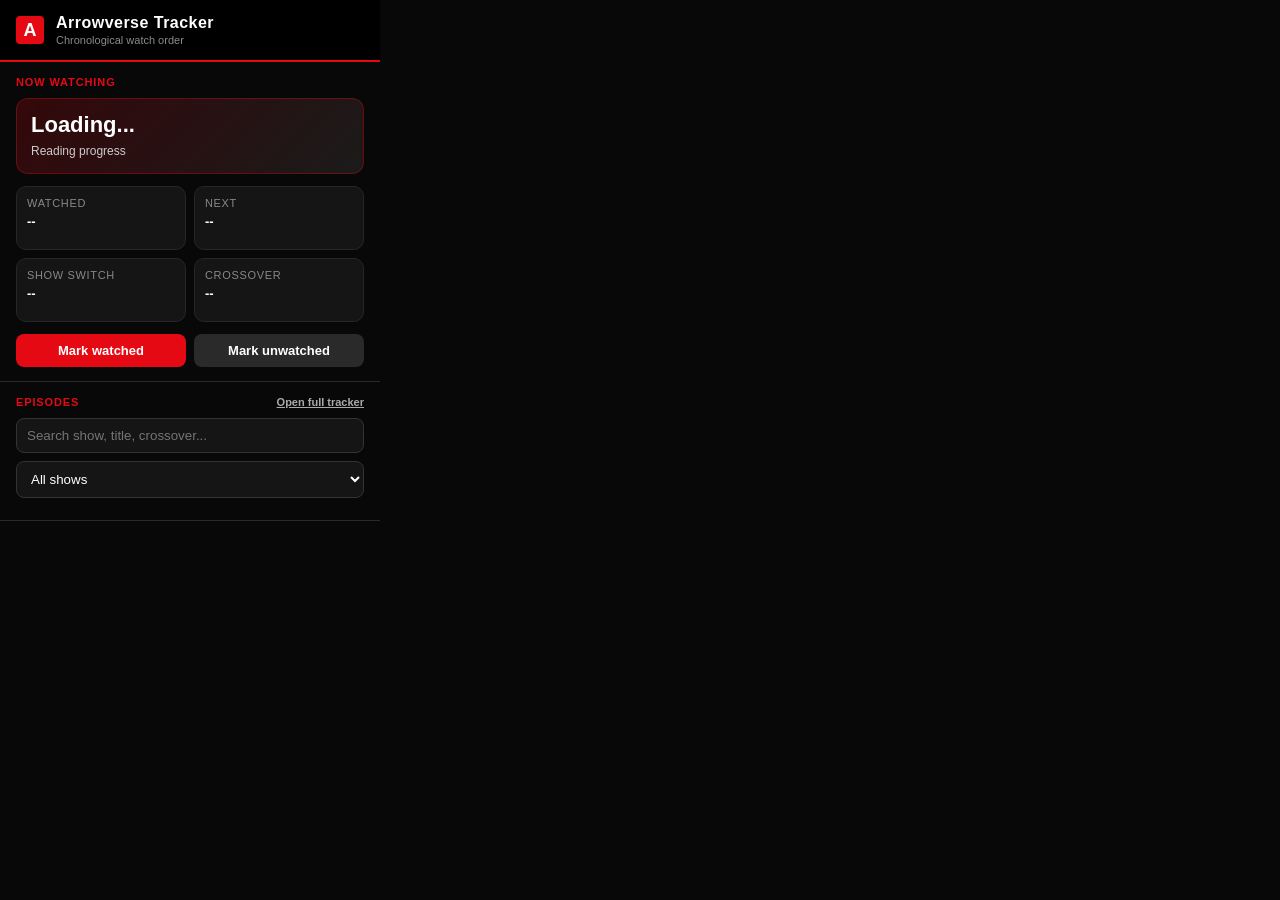
==== popup.html @ 4681506d "Add Arrowverse tracker PWA Initialize the Chrome extension, standalone PWA tracker, Arrowverse watch" ====
<!DOCTYPE html>
<html lang="en">
<head>
  <meta charset="UTF-8" />
  <meta name="viewport" content="width=device-width, initial-scale=1.0" />
  <title>Arrowverse Tracker</title>
  <link rel="stylesheet" href="popup.css" />
</head>
<body>
  <div id="app">
    <header>
      <span class="logo">A</span>
      <div>
        <h1>Arrowverse Tracker</h1>
        <p id="subtitle">Chronological watch order</p>
      </div>
    </header>

    <section id="summary-section">
      <h2>Now Watching</h2>
      <div class="hero-card">
        <div id="current-episode">Loading...</div>
        <p id="current-title">Reading progress</p>
      </div>
      <div class="stats-grid">
        <div><span>Watched</span><strong id="watched-count">--</strong></div>
        <div><span>Next</span><strong id="next-episode">--</strong></div>
        <div><span>Show switch</span><strong id="show-switch">--</strong></div>
        <div><span>Crossover</span><strong id="next-crossover">--</strong></div>
      </div>
      <div class="button-row">
        <button id="mark-current">Mark watched</button>
        <button id="undo-current" class="secondary">Mark unwatched</button>
      </div>
    </section>

    <section>
      <div class="section-header">
        <h2>Episodes</h2>
        <button id="open-app" class="text-btn">Open full tracker</button>
      </div>
      <input id="episode-search" type="search" placeholder="Search show, title, crossover..." />
      <select id="show-filter">
        <option value="">All shows</option>
      </select>
      <ul id="episode-list"></ul>
    </section>
  </div>
  <script src="arrowverse-data.js"></script>
  <script src="arrowverse-store.js"></script>
  <script src="popup.js"></script>
</body>
</html>
---- popup.css ----
* {
  box-sizing: border-box;
  margin: 0;
  padding: 0;
}

body {
  width: 380px;
  background: #080808;
  color: #fff;
  font-family: 'Segoe UI', Arial, sans-serif;
  font-size: 13px;
}

#app {
  min-height: 520px;
  padding-bottom: 12px;
}

header {
  display: flex;
  align-items: center;
  gap: 12px;
  background: #000;
  padding: 14px 16px;
  border-bottom: 2px solid #e50914;
}

.logo {
  background: #e50914;
  color: #fff;
  font-weight: 900;
  font-size: 18px;
  width: 28px;
  height: 28px;
  border-radius: 4px;
  display: flex;
  align-items: center;
  justify-content: center;
}

h1 {
  font-size: 16px;
  font-weight: 700;
  letter-spacing: 0.03em;
}

#subtitle {
  color: #8a8a8a;
  font-size: 11px;
  margin-top: 2px;
}

section {
  padding: 14px 16px;
  border-bottom: 1px solid #2a2a2a;
}

h2 {
  font-size: 11px;
  font-weight: 700;
  text-transform: uppercase;
  letter-spacing: 0.08em;
  color: #e50914;
  margin-bottom: 10px;
}

.hero-card {
  background: linear-gradient(135deg, rgba(229, 9, 20, 0.2), rgba(28, 28, 28, 0.95));
  border: 1px solid rgba(229, 9, 20, 0.35);
  border-radius: 12px;
  padding: 14px;
  margin-bottom: 12px;
}

#current-episode {
  font-size: 22px;
  font-weight: 800;
  line-height: 1.1;
}

#current-title {
  color: #ccc;
  font-size: 12px;
  margin-top: 6px;
  line-height: 1.35;
}

.stats-grid {
  display: grid;
  grid-template-columns: 1fr 1fr;
  gap: 8px;
}

.stats-grid div {
  background: #151515;
  border: 1px solid #262626;
  border-radius: 10px;
  padding: 10px;
  min-height: 64px;
}

.stats-grid span {
  display: block;
  color: #888;
  font-size: 11px;
  text-transform: uppercase;
  letter-spacing: 0.06em;
  margin-bottom: 5px;
}

.stats-grid strong {
  display: block;
  color: #fff;
  font-size: 13px;
  line-height: 1.25;
}

.button-row {
  display: flex;
  gap: 8px;
  margin-top: 12px;
}

button {
  background: #e50914;
  color: #fff;
  border: none;
  border-radius: 8px;
  padding: 9px 10px;
  font-size: 13px;
  font-weight: 700;
  cursor: pointer;
}

button:hover {
  background: #f40612;
}

.secondary {
  background: #2a2a2a;
}

.secondary:hover {
  background: #3a3a3a;
}

.button-row button {
  flex: 1;
}

.section-header {
  display: flex;
  align-items: center;
  justify-content: space-between;
  margin-bottom: 10px;
}

.section-header h2 {
  margin-bottom: 0;
}

.text-btn {
  background: none;
  border: none;
  color: #aaa;
  font-size: 11px;
  cursor: pointer;
  text-decoration: underline;
  padding: 0;
}

.text-btn:hover {
  color: #e50914;
}

#episode-search,
#show-filter {
  width: 100%;
  background: #151515;
  color: #fff;
  border: 1px solid #333;
  border-radius: 8px;
  padding: 9px 10px;
  margin-bottom: 8px;
  outline: none;
}

#episode-search:focus,
#show-filter:focus {
  border-color: #e50914;
}

#episode-list {
  list-style: none;
  max-height: 260px;
  overflow-y: auto;
  scrollbar-width: thin;
  scrollbar-color: #333 transparent;
}

#episode-list li {
  display: grid;
  grid-template-columns: 28px 1fr;
  gap: 10px;
  align-items: center;
  padding: 10px 0;
  border-bottom: 1px solid #222;
  cursor: pointer;
}

#episode-list li:last-child {
  border-bottom: none;
}

#episode-list li.current {
  background: rgba(229, 9, 20, 0.08);
  margin: 0 -8px;
  padding-left: 8px;
  padding-right: 8px;
  border-radius: 8px;
}

#episode-list li.watched strong,
#episode-list li.watched span {
  color: #777;
}

.episode-toggle {
  width: 26px;
  height: 26px;
  border-radius: 50%;
  padding: 0;
  background: #2b2b2b;
}

#episode-list li.watched .episode-toggle {
  background: #e50914;
}

#episode-list strong,
#episode-list span,
#episode-list em {
  display: block;
}

#episode-list strong {
  color: #fff;
  font-size: 12px;
}

#episode-list span {
  color: #aaa;
  font-size: 11px;
  margin-top: 2px;
}

#episode-list em {
  color: #e50914;
  font-size: 12px;
  font-style: normal;
  margin-top: 2px;
}
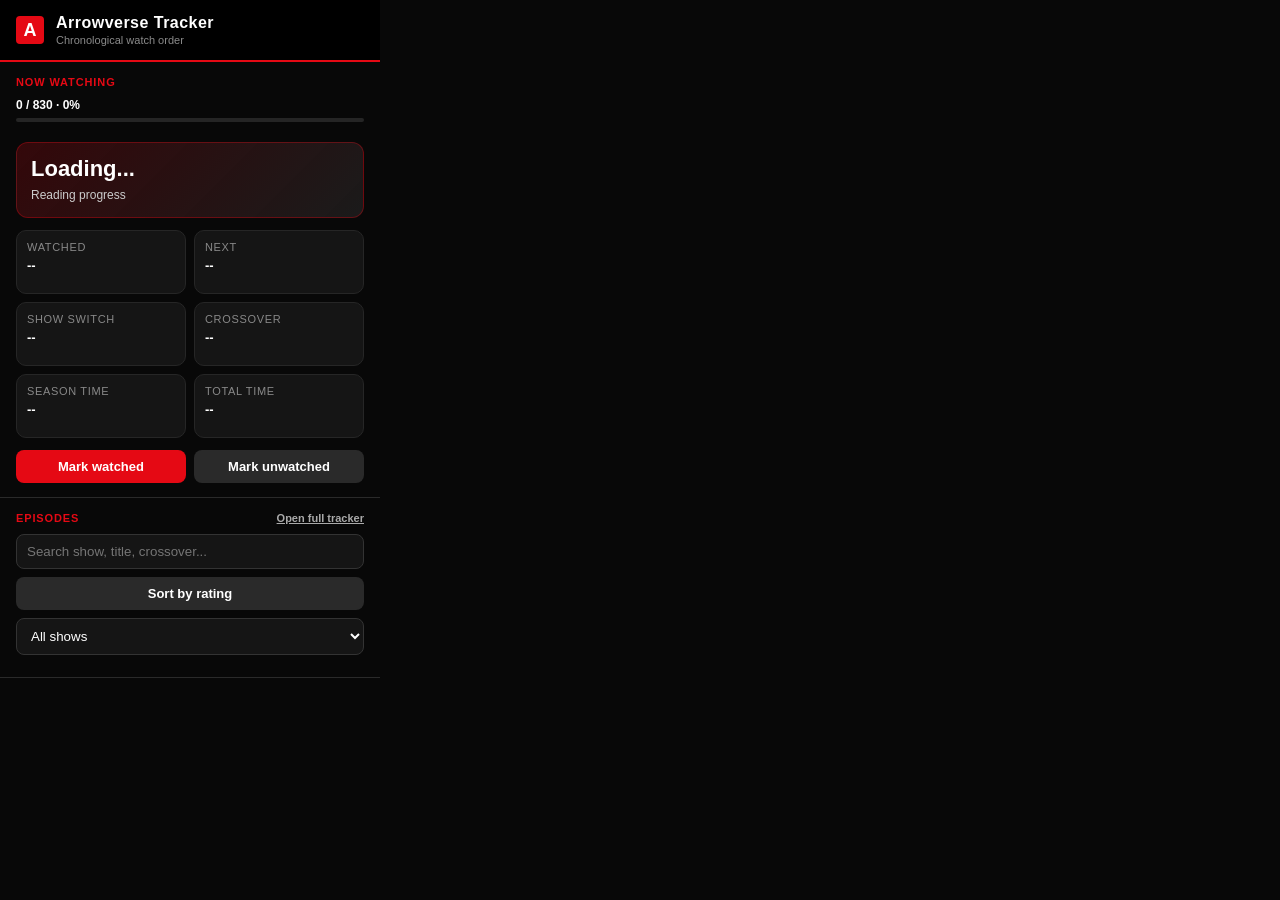
==== commit 06c2f4ed: "Add analytics features: time estimates, progress bars, binge planner, milestones, stats, and timelin" ====
--- a/popup.html
+++ b/popup.html
@@ -18,6 +18,9 @@
 
     <section id="summary-section">
       <h2>Now Watching</h2>
+      <p id="overall-progress-label" class="progress-label">0 / 830 · 0%</p>
+      <div class="overall-progress-track"><div class="overall-progress-fill" id="overall-progress-fill"></div></div>
+      <div id="show-progress-bars" class="show-progress-bars"></div>
       <div class="hero-card">
         <div id="current-episode">Loading...</div>
         <p id="current-title">Reading progress</p>
@@ -27,6 +30,8 @@
         <div><span>Next</span><strong id="next-episode">--</strong></div>
         <div><span>Show switch</span><strong id="show-switch">--</strong></div>
         <div><span>Crossover</span><strong id="next-crossover">--</strong></div>
+        <div><span>Season time</span><strong id="time-season">--</strong></div>
+        <div><span>Total time</span><strong id="time-total">--</strong></div>
       </div>
       <div class="button-row">
         <button id="mark-current">Mark watched</button>
@@ -40,6 +45,7 @@
         <button id="open-app" class="text-btn">Open full tracker</button>
       </div>
       <input id="episode-search" type="search" placeholder="Search show, title, crossover..." />
+      <button id="sort-rating" type="button" class="secondary sort-btn">Sort by rating</button>
       <select id="show-filter">
         <option value="">All shows</option>
       </select>
@@ -47,6 +53,7 @@
     </section>
   </div>
   <script src="arrowverse-data.js"></script>
+  <script src="arrowverse-analytics.js"></script>
   <script src="arrowverse-store.js"></script>
   <script src="popup.js"></script>
 </body>
--- a/popup.css
+++ b/popup.css
@@ -54,6 +54,70 @@
 section {
   padding: 14px 16px;
   border-bottom: 1px solid #2a2a2a;
+}
+
+.progress-label {
+  font-size: 12px;
+  font-weight: 700;
+  margin-bottom: 6px;
+}
+
+.overall-progress-track {
+  height: 4px;
+  background: #252525;
+  border-radius: 999px;
+  overflow: hidden;
+  margin-bottom: 10px;
+}
+
+.overall-progress-fill {
+  height: 100%;
+  background: #e50914;
+  width: 0%;
+}
+
+.show-progress-bars {
+  display: grid;
+  gap: 6px;
+  max-height: 100px;
+  overflow-y: auto;
+  margin-bottom: 10px;
+}
+
+.show-progress-head {
+  display: flex;
+  justify-content: space-between;
+  font-size: 10px;
+  color: #aaa;
+  margin-bottom: 2px;
+}
+
+.mini-track {
+  height: 3px;
+  background: #222;
+  border-radius: 999px;
+  overflow: hidden;
+}
+
+.mini-fill {
+  display: block;
+  height: 100%;
+}
+
+.ep-rating {
+  color: #f5c518 !important;
+  font-weight: 700;
+  font-size: 11px !important;
+  margin-top: 2px;
+}
+
+.sort-btn {
+  width: 100%;
+  margin-bottom: 8px;
+}
+
+.sort-btn.active {
+  border: 1px solid #e50914;
 }
 
 h2 {
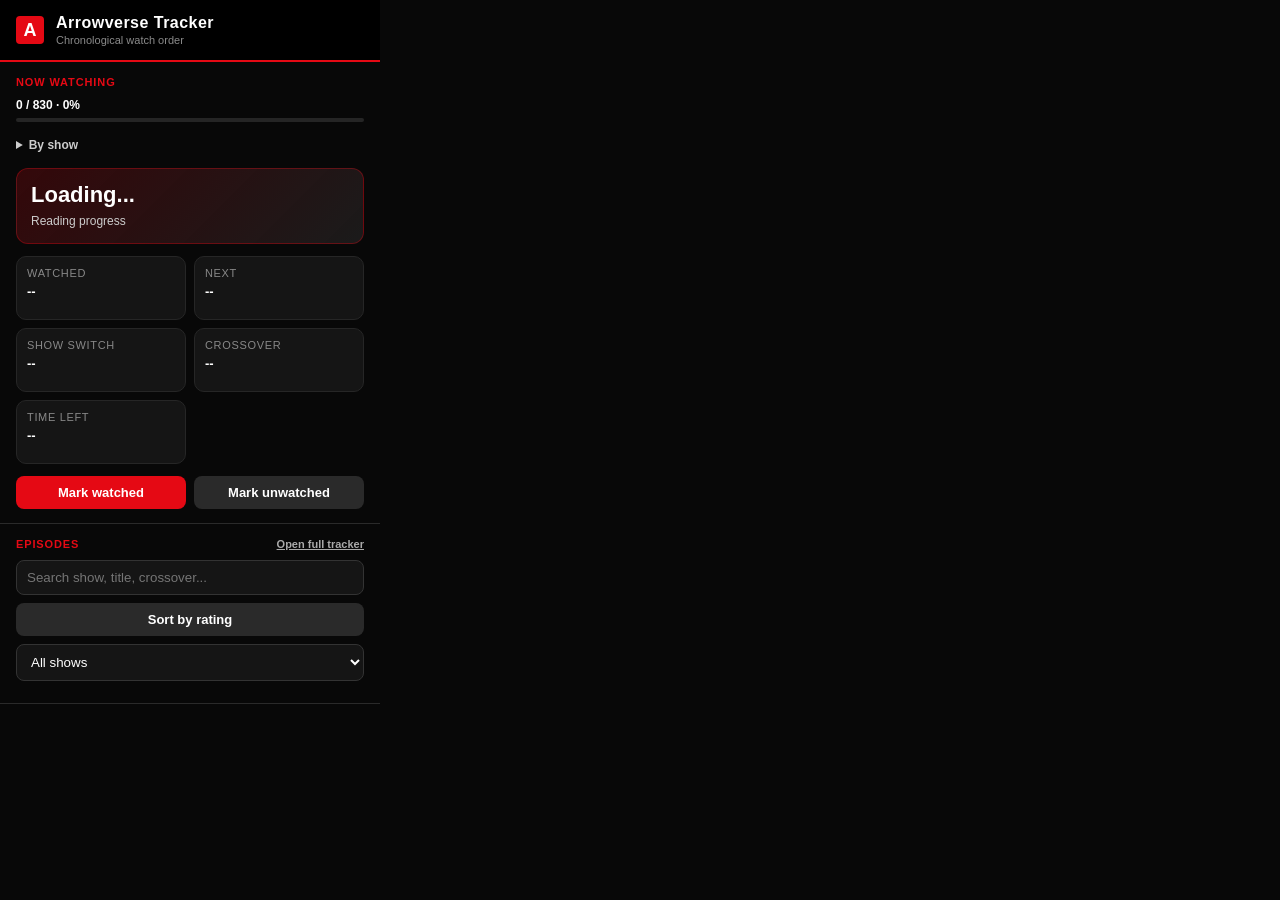
==== commit 3f39087f: "Polish UI: unified hero, cleaner episodes, simpler overlay and popup Co-authored-by: Cursor <cursora" ====
--- a/popup.html
+++ b/popup.html
@@ -20,7 +20,10 @@
       <h2>Now Watching</h2>
       <p id="overall-progress-label" class="progress-label">0 / 830 · 0%</p>
       <div class="overall-progress-track"><div class="overall-progress-fill" id="overall-progress-fill"></div></div>
-      <div id="show-progress-bars" class="show-progress-bars"></div>
+      <details class="popup-shows">
+        <summary>By show</summary>
+        <div id="show-progress-bars" class="show-progress-bars"></div>
+      </details>
       <div class="hero-card">
         <div id="current-episode">Loading...</div>
         <p id="current-title">Reading progress</p>
@@ -30,8 +33,7 @@
         <div><span>Next</span><strong id="next-episode">--</strong></div>
         <div><span>Show switch</span><strong id="show-switch">--</strong></div>
         <div><span>Crossover</span><strong id="next-crossover">--</strong></div>
-        <div><span>Season time</span><strong id="time-season">--</strong></div>
-        <div><span>Total time</span><strong id="time-total">--</strong></div>
+        <div><span>Time left</span><strong id="time-total">--</strong></div>
       </div>
       <div class="button-row">
         <button id="mark-current">Mark watched</button>
--- a/popup.css
+++ b/popup.css
@@ -76,12 +76,25 @@
   width: 0%;
 }
 
+.popup-shows {
+  margin-bottom: 10px;
+  font-size: 12px;
+  color: #aaa;
+}
+.popup-shows summary {
+  cursor: pointer;
+  padding: 6px 0;
+  color: #ccc;
+  font-weight: 600;
+}
+.popup-shows .show-progress-bars {
+  margin-top: 8px;
+}
 .show-progress-bars {
   display: grid;
   gap: 6px;
-  max-height: 100px;
+  max-height: 88px;
   overflow-y: auto;
-  margin-bottom: 10px;
 }
 
 .show-progress-head {
@@ -263,14 +276,30 @@
   scrollbar-color: #333 transparent;
 }
 
-#episode-list li {
+#episode-list li.ep-item {
   display: grid;
   grid-template-columns: 28px 1fr;
   gap: 10px;
   align-items: center;
-  padding: 10px 0;
-  border-bottom: 1px solid #222;
+  padding: 10px 8px;
+  margin: 0 -8px;
+  border-radius: 8px;
+  border-bottom: none;
   cursor: pointer;
+}
+#episode-list li.ep-item + li.ep-item {
+  margin-top: 2px;
+}
+.ep-item-body strong {
+  display: block;
+  font-size: 12px;
+  line-height: 1.3;
+}
+.ep-item-body span {
+  display: block;
+  color: #999;
+  font-size: 11px;
+  margin-top: 2px;
 }
 
 #episode-list li:last-child {
